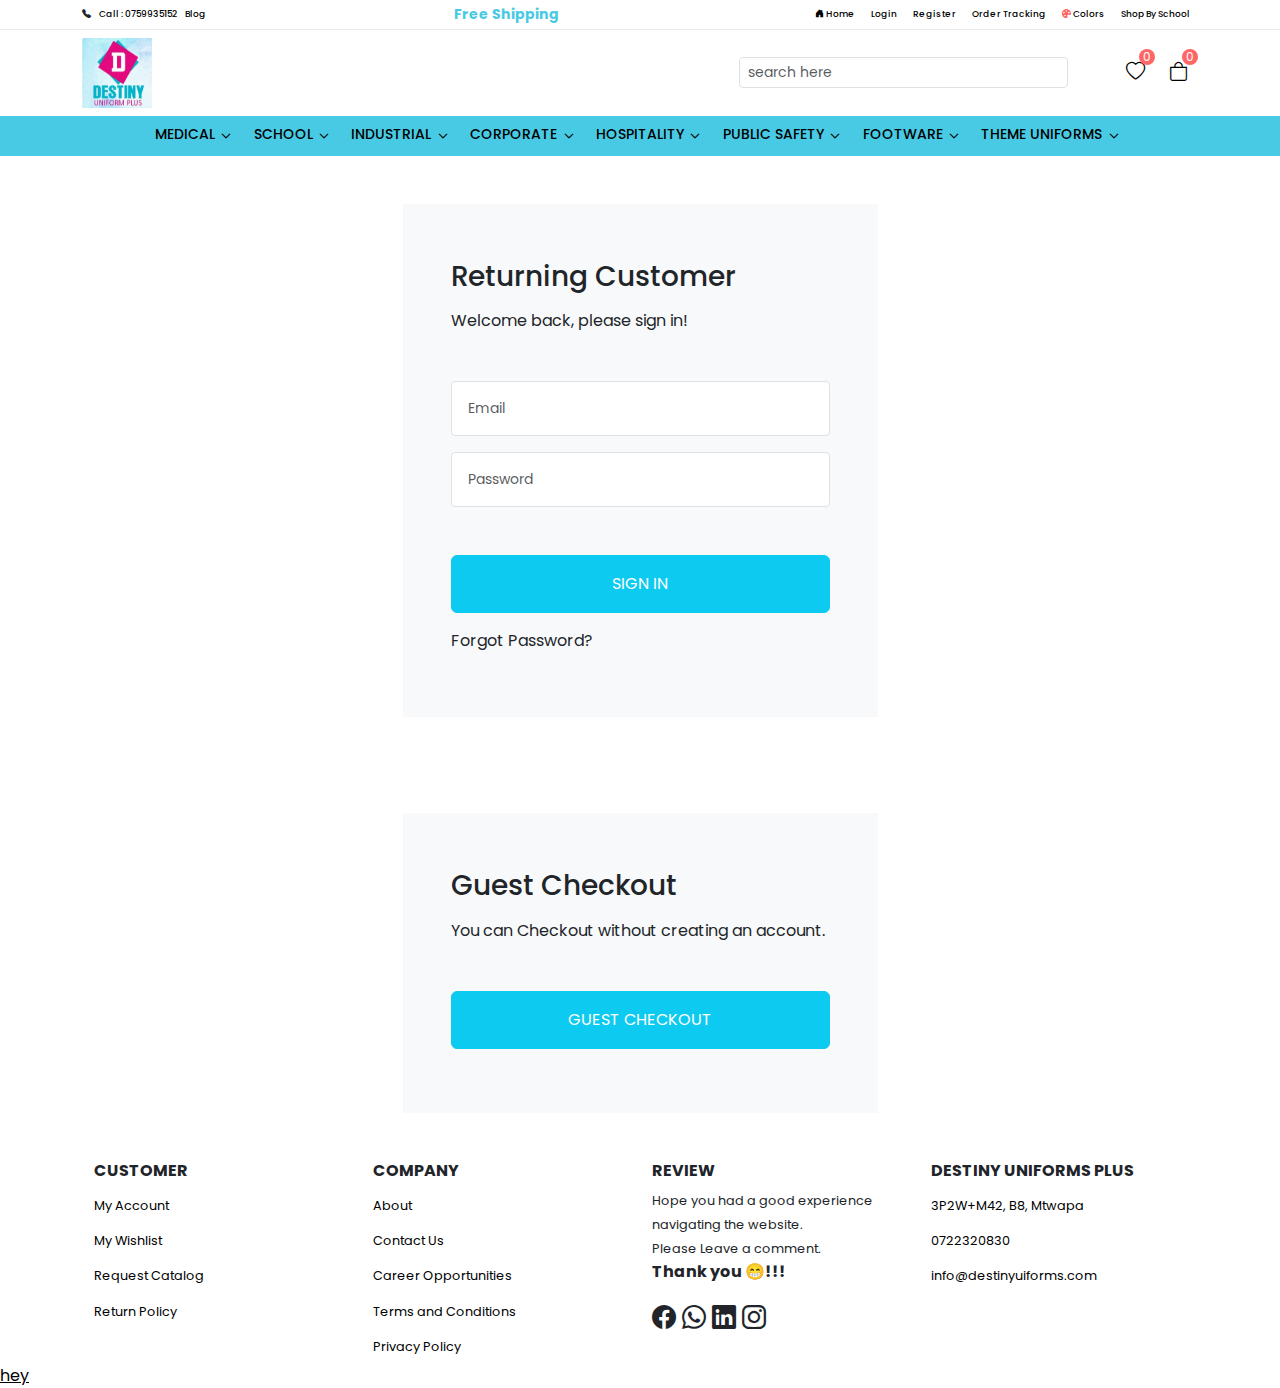
==== checkout.html @ 4b9c723d "Add files via upload" ====
<!DOCTYPE html>
<html lang="en">
<head>
  <meta charset="UTF-8">
  <meta name="viewport" content="width=device-width, initial-scale=1.0">
  <title>Destiny Uniforms</title>  
  <link rel="icon" href="img/logo2.jpg" type="image/x-icon">
  <link href="https://cdn.jsdelivr.net/npm/bootstrap@5.3.3/dist/css/bootstrap.min.css" rel="stylesheet" integrity="sha384-QWTKZyjpPEjISv5WaRU9OFeRpok6YctnYmDr5pNlyT2bRjXh0JMhjY6hW+ALEwIH" crossorigin="anonymous">
  <link rel="stylesheet" href="https://cdn.jsdelivr.net/npm/bootstrap-icons@1.11.3/font/bootstrap-icons.min.css">
  <link rel="stylesheet" href="index.css">
  <link rel="stylesheet" href="https://cdn.jsdelivr.net/npm/swiper@11/swiper-bundle.min.css"/>
  
   <!--
    - google font link
  -->
  <link rel="preconnect" href="https://fonts.googleapis.com">
  <link rel="preconnect" href="https://fonts.gstatic.com" crossorigin>
  <link href="https://fonts.googleapis.com/css2?family=Poppins:wght@300;400;500;600;700;800;900&display=swap"
    rel="stylesheet">

</head>
<body>

  <nav class="navbar navbar-one p-0 navbar-expand-lg">
    <div class="container-lg">
      <div class="left d-flex">
        <div class="d-flex pe-2">
          <i class="bi bi-telephone-fill pe-2"></i>
          <a class="nav-link" href="tel:0759935152"> 0759935152</a>
        </div>

        <a class="nav-link" href="#">Blog</a>
      </div>

      <div class="header-alert-news" style="color: var(--primary-color); font-size: 14px;">
        <p><b>Free Shipping</b></p>
      </div>

      <div class="right">
        
        <!-- <div class="collapse navbar-collapse" id="navbarSupportContent"> -->
          <ul class="navbar-nav">
            <li class="nav-item"><a class="nav-link" href="index.php"><i class="bi bi-house-door-fill"></i> Home</a></li>
            <li class="nav-item "><a class="nav-link" href="login.php">Login</a></li>
            <li class="nav-item desktop-only"><a class="nav-link" href="register.php">Register</a></li>
            <li class="nav-item desktop-only"><a class="nav-link " href="login.php" onclick = " alert('Sign in to track your order');">Order Tracking</a></li>
            <li class="nav-item d-flex"><!--<img src="img/colorwheel.jpeg" width="20px" height="20px">--><a class="nav-link" href="sizechart.php"><i class="bi bi-palette-fill "></i> Colors</a></li>
            <li class="nav-item "><a class="nav-link" href="school.php">Shop By School</a></li>          
          </ul>
        </div>
      </div>
    </div>
  </nav>
  
  <nav class="navbar navbar-two navbar-expand-lg">
    <div class="container-lg desktop-only">
      <div class="left">
        <a href="index.html" class="navbar-brand">
          <img src="img/logo2.jpg" width="70px" height="70px">
        </a>
      </div>

      <div class="right d-flex">
        <form role="search" class="me-5 mt-2">
          <input class="form-control form-control-sm pe-5 " type="search" placeholder="search here" aria-label="Search">
        </form> 

        <div class="header-user-actions">
          <button class="action-btn">
            <i class="bi bi-heart"></i> 
            <span class="count">0</span>
          </button>
          
          <button class="action-btn">
            <i class="bi bi-bag"></i>
            <span class="count">0</span>
          </button>
        </div>
      </div>

    </div>

    <div class="container-lg mobile-only">
      <div class="left d-flex justify-content-between">
        <a href="index.html" class="navbar-brand">
          <img src="img/logo2.jpg" width="70px" height="70px">
        </a>

        <div class="header-user-actions mt-3">
          <button class="action-btn">
            <i class="bi bi-heart"></i> 
            <span class="count">0</span>
          </button>
          
          <button class="action-btn">
            <i class="bi bi-bag"></i>
            <span class="count">0</span>
          </button>
        </div>
      </div>

      <div class="right ">
        <form role="search" class="me-5 mt-2">
          <input class="form-control form-control-sm pe-5 " type="search" placeholder="search here" aria-label="Search">
        </form> 
      </div>
    </div>
  </nav>

  <div class="navbar-three sticky-top">
    <div class="container-lg">
      <ul class="nav justify-content-center desktop-only">
        <li class="nav-item mega-links"><a href="#" class="nav-link">MEDICAL<span><i class="bi bi-chevron-down" role="button" data-bs-toggle="dropdown" aria-expanded="false"></i></span></a>
          <div class="container-fluid mega-box">
            <div class="row">
              <div class="container col-md-3 p-3">
                <div class="main">
                  <h6 class="fw-bold">WOMEN</h6>
                  <ul class="navbar-nav d-block" style="font-size: 14px;">
                    <li class="nav-item"><a href="#" class="nav-link"><i class="bi bi-chevron-right"></i>Tops</a></li>
                    <li class="nav-item"><a href="#" class="nav-link"><i class="bi bi-chevron-right"></i>Pants</a></li>
                    <li class="nav-item"><a href="#" class="nav-link"><i class="bi bi-chevron-right"></i>Prints</a></li>
                    <li class="nav-item"><a href="#" class="nav-link"><i class="bi bi-chevron-right"></i>Labcoats</a></li>
                    <li class="nav-item"><a href="#" class="nav-link"><i class="bi bi-chevron-right"></i>Jackets</a></li>
                    <li class="nav-item"><a href="#" class="nav-link"><i class="bi bi-chevron-right"></i>Dresses and Skirts</a></li>
                  </ul>
                </div>
              </div>
    
              <div class="container col-md-3 p-3">
                <div class="main">
                  <h6 class="fw-bold">MEN</h6>
                  <ul class="navbar-nav d-block">                  
                    <li class="nav-item"><a href="#" class="nav-link"><i class="bi bi-chevron-right"></i>Tops</a></li>
                    <li class="nav-item"><a href="#" class="nav-link"><i class="bi bi-chevron-right"></i>Pants</a></li>
                    <li class="nav-item"><a href="#" class="nav-link"><i class="bi bi-chevron-right"></i>Labcoats</a></li>
                    <li class="nav-item"><a href="#" class="nav-link"><i class="bi bi-chevron-right"></i>Jackets</a></li> 
                  </ul>

                  <h6 class="fw-bold mt-5">OTHERS</h6>                  
                  <ul class="navbar-nav d-block">  
                    <li class="nav-item"><a href="" class="nav-link"><i class="bi bi-chevron-right"></i>Accessories</a></li>
                    <li class="nav-item"><a href="#" class="nav-link"><i class="bi bi-chevron-right"></i>Footwear</a></li>
                    <li class="nav-item"><a href="#" class="nav-link"><i class="bi bi-chevron-right"></i>Scrub Caps</a></li>
                  </ul>
                </div>
              </div>
              
              <div class="container col-md-3 p-3"><img src="img/black_doc.jpg"></div>
            </div>

            <div class="credit text-center p-4 m-4 border-top">  &#169 2023 | all rights reserved </div>            
          </div> 
        </li>

        <li class="nav-item mega-links"><a href="#" class="nav-link">SCHOOL<span><i class="bi bi-chevron-down"></i></span></a>
          <div class="container-fluid mega-box">
            <div class="row">
              <div class="container col-md-3 p-3">
                <div class="main">
                  <h6 class="fw-bold">GIRLS</h6>
                  <ul class="navbar-nav d-block">
                    <h6>Tops</h6>
                    
                    <li class="nav-item"><a href="" class="nav-link"><i class="bi bi-chevron-right"></i>Shirt</a></li>
                    <h6>Bottoms</h6>
                    <li class="nav-item"><a href="#" class="nav-link"><i class="bi bi-chevron-right"></i>Pants</a></li>
                    <li class="nav-item"><a href="#" class="nav-link"><i class="bi bi-chevron-right"></i>Shorts</a></li>
                    <li class="nav-item"><a href="#" class="nav-link"><i class="bi bi-chevron-right"></i>Skirts</a></li>
                    <li class="nav-item"><a href="#" class="nav-link"><i class="bi bi-chevron-right"></i>Skorts</a></li>
                  </ul>
                </div>
              </div>
    
              <div class="container col-md-3 p-3">
                <div class="main">
                  <h6 class="fw-bold" st>BOYS</h6>
                  <ul class="navbar-nav d-block">
                    <h6>Tops</h6>
                    
                    <li class="nav-item"><a href="" class="nav-link"><i class="bi bi-chevron-right"></i>Shirt</a></li>
                    <h6>Bottoms</h6>
                    <li class="nav-item"><a href="#" class="nav-link"><i class="bi bi-chevron-right"></i>Pants</a></li>
                    <li class="nav-item"><a href="#" class="nav-link"><i class="bi bi-chevron-right"></i>Shorts</a></li>
                    <li class="nav-item"><a href="#" class="nav-link"><i class="bi bi-chevron-right"></i>Skirts</a></li>
                    <li class="nav-item"><a href="#" class="nav-link"><i class="bi bi-chevron-right"></i>Skorts</a></li>
                  </ul>
                </div>
              </div>
              
              <div class="container col-md-3 p-3"><img src="img/fashion-gf4662c7d0_1280.jpg"></div>
            </div>

            <div class="credit text-center p-4 m-4 border-top">  &#169 2023 | all rights reserved </div>            
          </div> 
        </li>

        <li class="nav-item mega-links"><a href="#" class="nav-link">INDUSTRIAL<span><i class="bi bi-chevron-down"></i></span></a>
          <div class="container-fluid mega-box">
            <div class="row">
              <div class="container col-md-3 p-3">
                <div class="main">
                  <h6 class="fw-bold">WORKWEAR</h6>
                  <ul class="navbar-nav d-block">                    
                    <li class="nav-item"><a href="#" class="nav-link"><i class="bi bi-chevron-right"></i>Work Shirts</a></li>
                    <li class="nav-item"><a href="#" class="nav-link"><i class="bi bi-chevron-right"></i>Work Pants</a></li>
                  </ul>
                </div>
              </div>
    
              <div class="container col-md-3 p-3">
                <div class="main">
                  <h6 class="fw-bold">AUTOMOTIVE</h6>
                  <ul class="navbar-nav d-block">
                    <li class="nav-item"><a href="#" class="nav-link"><i class="bi bi-chevron-right"></i>Automotive Pants</a></li>
                    <li class="nav-item"><a href="#" class="nav-link"><i class="bi bi-chevron-right"></i>Automotive Shirts</a></li>
                    <li class="nav-item"><a href="#" class="nav-link"><i class="bi bi-chevron-right"></i>Automotive Jackets</a></li>
                  </ul>
                </div>
              </div>

              <div class="container col-md-3 p-3">
                <div class="main">
                  <h6 class="fw-bold">FLAME RESISTANT UNIFORMS</h6>
                  <ul class="navbar-nav d-block">
                    <li class="nav-item"><a href="#" class="nav-link"><i class="bi bi-chevron-right"></i>FR Pants</a></li>
                    <li class="nav-item"><a href="#" class="nav-link"><i class="bi bi-chevron-right"></i>FR Shirts</a></li>
                    <li class="nav-item"><a href="#" class="nav-link"><i class="bi bi-chevron-right"></i>FR Coveralls</a></li>
                  </ul>

                  <h6 class="fw-bold">HI-VISIBILITY</h6>
                  <ul class="navbar-nav d-block">
                    <li class="nav-item"><a href="#" class="nav-link"><i class="bi bi-chevron-right"></i>HI-Visibility Shirts</a></li>
                    <li class="nav-item"><a href="#" class="nav-link"><i class="bi bi-chevron-right"></i>HI-Visibility Vests</a></li>
                  </ul>
                </div>
              </div>
              
              <div class="container col-md-3 p-3"><img src="img/radiansyellow.jpeg"></div>
            </div>

            <div class="credit text-center p-4 m-4 border-top">  &#169 2023 | all rights reserved </div>            
          </div>  
        </li>

        <li class="nav-item mega-links"><a href="#" class="nav-link">CORPORATE<span><i class="bi bi-chevron-down"></i></span></a>
          <div class="container-fluid mega-box">
            <div class="row">
              <div class="container col-md-3 p-3">
                <div class="main">
                  <h6 class="fw-bold">IMAGEWEAR</h6>
                  <ul class="navbar-nav d-block">
                    <li class="nav-item"><a href="#" class="nav-link"><i class="bi bi-chevron-right"></i>T-Shirts</a></li>
                    <li class="nav-item"><a href="#" class="nav-link"><i class="bi bi-chevron-right"></i>Polos</a></li>
                    <li class="nav-item"><a href="#" class="nav-link"><i class="bi bi-chevron-right"></i>Shirts</a></li>
                    <li class="nav-item"><a href="#" class="nav-link"><i class="bi bi-chevron-right"></i>Accessories</a></li>
                  </ul>
                </div>
              </div>
    
              <div class="container col-md-3 p-3">
                <div class="main">
                  <h6 class="fw-bold">OUTWEAR</h6>
                  <ul class="navbar-nav d-block">
                    <li class="nav-item"><a href="#" class="nav-link"><i class="bi bi-chevron-right"></i>Jackets</a></li>
                    <li class="nav-item"><a href="#" class="nav-link"><i class="bi bi-chevron-right"></i>Shorts</a></li>
                  </ul>
                </div>
              </div>
              
              <div class="container col-md-3 p-3">
                <div class="main">
                  <h6 class="fw-bold">CAREERWEAR</h6>
                  <ul class="navbar-nav d-block">
                    <h6>Tops</h6>
                      <li class="nav-item"><a href="" class="nav-link"><i class="bi bi-chevron-right"></i>Blazers</a></li>
                      <li class="nav-item"><a href="" class="nav-link"><i class="bi bi-chevron-right"></i>Vests</a></li>
                      <li class="nav-item"><a href="" class="nav-link"><i class="bi bi-chevron-right"></i>Blouses</a></li>
                      <li class="nav-item"><a href="" class="nav-link"><i class="bi bi-chevron-right"></i>DressShirts</a></li>
                      <li class="nav-item"><a href="" class="nav-link"><i class="bi bi-chevron-right"></i>Shirt</a></li>
                    <h6>Bottoms</h6>
                      <li class="nav-item"><a href="#" class="nav-link"><i class="bi bi-chevron-right"></i>Pants</a></li>
                      <li class="nav-item"><a href="#" class="nav-link"><i class="bi bi-chevron-right"></i>Skirts</a></li>
                  </ul>
                </div>
              </div>
              
              <div class="container col-md-3 p-3"><img src="img/corporate.jpeg"></div>
            </div>

            <div class="credit text-center p-4 m-4 border-top">  &#169 2023 | all rights reserved </div>            
          </div> 
        </li>

        <li class="nav-item mega-links"><a href="#" class="nav-link">HOSPITALITY<span><i class="bi bi-chevron-down"></i></span></a>
          <div class="container-fluid mega-box">
            <div class="row">
              <div class="container col-md-3 p-3">
                <div class="main">
                  <h6 class="fw-bold">GIRLS</h6>
                  <ul class="navbar-nav d-block">
                    <h6>Tops</h6>
                    
                    <li class="nav-item"><a href="" class="nav-link"><i class="bi bi-chevron-right"></i>Shirt</a></li>
                    <h6>Bottoms</h6>
                    <li class="nav-item"><a href="#" class="nav-link"><i class="bi bi-chevron-right"></i>Pants</a></li>
                    <li class="nav-item"><a href="#" class="nav-link"><i class="bi bi-chevron-right"></i>Shorts</a></li>
                    <li class="nav-item"><a href="#" class="nav-link"><i class="bi bi-chevron-right"></i>Skirts</a></li>
                    <li class="nav-item"><a href="#" class="nav-link"><i class="bi bi-chevron-right"></i>Skorts</a></li>
                  </ul>
                </div>
              </div>
    
              <div class="container col-md-3 p-3">
                <div class="main">
                  <h6 class="fw-bold">BOYS</h6>
                  <ul class="navbar-nav d-block">
                    <h6>Tops</h6>
                    
                    <li class="nav-item"><a href="" class="nav-link"><i class="bi bi-chevron-right"></i>Shirt</a></li>
                    <h6>Bottoms</h6>
                    <li class="nav-item"><a href="#" class="nav-link"><i class="bi bi-chevron-right"></i>Pants</a></li>
                    <li class="nav-item"><a href="#" class="nav-link"><i class="bi bi-chevron-right"></i>Shorts</a></li>
                    <li class="nav-item"><a href="#" class="nav-link"><i class="bi bi-chevron-right"></i>Skirts</a></li>
                    <li class="nav-item"><a href="#" class="nav-link"><i class="bi bi-chevron-right"></i>Skorts</a></li>
                  </ul>
                </div>
              </div>
              
              <div class="container col-md-3 p-3"><img src="img/chefJ 2.jpeg"></div>
            </div>

            <div class="credit text-center p-4 m-4 border-top">  &#169 2023 | all rights reserved </div>            
          </div>  
        </li>

        <li class="nav-item mega-links"><a href="#" class="nav-link">PUBLIC SAFETY<span><i class="bi bi-chevron-down"></i></span></a>
          <div class="container-fluid mega-box">
            <div class="row">
              <div class="container col-md-3 p-3">
                <div class="main">
                  <h6 class="fw-bold">GIRLS</h6>
                  <ul class="navbar-nav d-block">
                    <h6>Tops</h6>
                    
                    <li class="nav-item"><a href="" class="nav-link"><i class="bi bi-chevron-right"></i>Shirt</a></li>
                    <h6>Bottoms</h6>
                    <li class="nav-item"><a href="#" class="nav-link"><i class="bi bi-chevron-right"></i>Pants</a></li>
                    <li class="nav-item"><a href="#" class="nav-link"><i class="bi bi-chevron-right"></i>Shorts</a></li>
                    <li class="nav-item"><a href="#" class="nav-link"><i class="bi bi-chevron-right"></i>Skirts</a></li>
                    <li class="nav-item"><a href="#" class="nav-link"><i class="bi bi-chevron-right"></i>Skorts</a></li>
                  </ul>
                </div>
              </div>
    
              <div class="container col-md-3 p-3">
                <div class="main">
                  <h6 class="fw-bold">BOYS</h6>
                  <ul class="navbar-nav d-block">
                    <h6>Tops</h6>
                    
                    <li class="nav-item"><a href="" class="nav-link"><i class="bi bi-chevron-right"></i>Shirt</a></li>
                    <h6>Bottoms</h6>
                    <li class="nav-item"><a href="#" class="nav-link"><i class="bi bi-chevron-right"></i>Pants</a></li>
                    <li class="nav-item"><a href="#" class="nav-link"><i class="bi bi-chevron-right"></i>Shorts</a></li>
                    <li class="nav-item"><a href="#" class="nav-link"><i class="bi bi-chevron-right"></i>Skirts</a></li>
                    <li class="nav-item"><a href="#" class="nav-link"><i class="bi bi-chevron-right"></i>Skorts</a></li>
                  </ul>
                </div>
              </div>
              
              <div class="container col-md-3 p-3"><img src="img/public_safety.jpg"></div>
            </div>

            <div class="credit text-center p-4 m-4 border-top">  &#169 2023 | all rights reserved </div>            
          </div>  
        </li>

        <li class="nav-item mega-links"><a href="#" class="nav-link">FOOTWARE<span><i class="bi bi-chevron-down"></i></span></a>
          <div class="container-fluid mega-box">
            <div class="row">
              <div class="container col-md-3 p-3">
                <div class="main">
                  <h6 class="fw-bold">GIRLS</h6>
                  <ul class="navbar-nav d-block">
                    <h6>Tops</h6>
                    
                    <li class="nav-item"><a href="" class="nav-link"><i class="bi bi-chevron-right"></i>Shirt</a></li>
                    <h6>Bottoms</h6>
                    <li class="nav-item"><a href="#" class="nav-link"><i class="bi bi-chevron-right"></i>Pants</a></li>
                    <li class="nav-item"><a href="#" class="nav-link"><i class="bi bi-chevron-right"></i>Shorts</a></li>
                    <li class="nav-item"><a href="#" class="nav-link"><i class="bi bi-chevron-right"></i>Skirts</a></li>
                    <li class="nav-item"><a href="#" class="nav-link"><i class="bi bi-chevron-right"></i>Skorts</a></li>
                  </ul>
                </div>
              </div>
    
              <div class="container col-md-3 p-3">
                <div class="main">
                  <h6 class="fw-bold">BOYS</h6>
                  <ul class="navbar-nav d-block">
                    <h6>Tops</h6>
                    
                    <li class="nav-item"><a href="" class="nav-link"><i class="bi bi-chevron-right"></i>Shirt</a></li>
                    <h6>Bottoms</h6>
                    <li class="nav-item"><a href="#" class="nav-link"><i class="bi bi-chevron-right"></i>Pants</a></li>
                    <li class="nav-item"><a href="#" class="nav-link"><i class="bi bi-chevron-right"></i>Shorts</a></li>
                    <li class="nav-item"><a href="#" class="nav-link"><i class="bi bi-chevron-right"></i>Skirts</a></li>
                    <li class="nav-item"><a href="#" class="nav-link"><i class="bi bi-chevron-right"></i>Skorts</a></li>
                  </ul>
                </div>
              </div>
              
              <div class="container col-md-3 p-3"><img src="img/shoes.jpg"></div>
            </div>

            <div class="credit text-center p-4 m-4 border-top">  &#169 2023 | all rights reserved </div>            
          </div>  
        </li>

        <li class="nav-item mega-links"><a href="#" class="nav-link">THEME UNIFORMS<span><i class="bi bi-chevron-down"></i></span></a>
          <div class="container-fluid mega-box">
            <div class="row">
              <div class="container col-md-3 p-3">
                <div class="main">
                  <h6 class="fw-bold">GIRLS</h6>
                  <ul class="navbar-nav d-block">
                    <h6>Tops</h6>
                    
                    <li class="nav-item"><a href="" class="nav-link"><i class="bi bi-chevron-right"></i>Shirt</a></li>
                    <h6>Bottoms</h6>
                    <li class="nav-item"><a href="#" class="nav-link"><i class="bi bi-chevron-right"></i>Pants</a></li>
                    <li class="nav-item"><a href="#" class="nav-link"><i class="bi bi-chevron-right"></i>Shorts</a></li>
                    <li class="nav-item"><a href="#" class="nav-link"><i class="bi bi-chevron-right"></i>Skirts</a></li>
                    <li class="nav-item"><a href="#" class="nav-link"><i class="bi bi-chevron-right"></i>Skorts</a></li>
                  </ul>
                </div>
              </div>
    
              <div class="container col-md-3 p-3">
                <div class="main">
                  <h6 class="fw-bold">BOYS</h6>
                  <ul class="navbar-nav d-block">
                    <h6>Tops</h6>
                    
                    <li class="nav-item"><a href="" class="nav-link"><i class="bi bi-chevron-right"></i>Shirt</a></li>
                    <h6>Bottoms</h6>
                    <li class="nav-item"><a href="#" class="nav-link"><i class="bi bi-chevron-right"></i>Pants</a></li>
                    <li class="nav-item"><a href="#" class="nav-link"><i class="bi bi-chevron-right"></i>Shorts</a></li>
                    <li class="nav-item"><a href="#" class="nav-link"><i class="bi bi-chevron-right"></i>Skirts</a></li>
                    <li class="nav-item"><a href="#" class="nav-link"><i class="bi bi-chevron-right"></i>Skorts</a></li>
                  </ul>
                </div>
              </div>
              
              <div class="container col-md-3 p-3"><img src="img/african_theme_uniform.jpg"></div>
            </div>

            <div class="credit text-center p-4 m-4 border-top">  &#169 2023 | all rights reserved </div>            
          </div>  
        </li>
      </ul>
      <div class="menu-btn" type="button" data-bs-toggle="offcanvas" data-bs-target="#offcanvasWithBothOptions" aria-controls="offcanvasWithBothOptions"><i class="bi bi-list float-end"></i></div>

      <div class="offcanvas offcanvas-start" data-bs-scroll="true" tabindex="-1" id="offcanvasWithBothOptions" aria-labelledby="offcanvasWithBothOptionsLabel">
        <div class="offcanvas-header" id="offcanvasWithBothOptionsLabel">
          <h3 class="fw-semi-bold" id="offcanvasLabel">Menu</h3>
          <button type="button" class="btn-close" data-bs-dismiss="offcanvas" aria-label="Close"></button>
        </div>
        
        <div class="offcanvas-body">          
          <div class="accordion" id="accordionExample">
            
            <div class="accordion-item">
              <h2 class="accordion-header">
                <button class="accordion-button" type="button" data-bs-toggle="collapse" data-bs-target="#collapseOne" aria-expanded="true" aria-controls="collapseOne">
                  Medical
                </button>
              </h2>
              <div id="collapseOne" class="accordion-collapse collapse show" data-bs-parent="#accordionExample">
                <div class="accordion-body">
                  <div class="container-fluid">
                    <div class="row">
                      <div class="container col-md-3 p-3">
                        <div class="main">
                          <h6 class="fw-bold">WOMEN</h6>
                          <ul class="navbar-nav d-block" style="font-size: 14px;">
                            <li class="nav-item"><a href="#" class="nav-link"><i class="bi bi-chevron-right"></i>Tops</a></li>
                            <li class="nav-item"><a href="#" class="nav-link"><i class="bi bi-chevron-right"></i>Pants</a></li>
                            <li class="nav-item"><a href="#" class="nav-link"><i class="bi bi-chevron-right"></i>Prints</a></li>
                            <li class="nav-item"><a href="#" class="nav-link"><i class="bi bi-chevron-right"></i>Labcoats</a></li>
                            <li class="nav-item"><a href="#" class="nav-link"><i class="bi bi-chevron-right"></i>Jackets</a></li>
                            <li class="nav-item"><a href="#" class="nav-link"><i class="bi bi-chevron-right"></i>Dresses and Skirts</a></li>
                          </ul>
                        </div>
                      </div>
            
                      <div class="container col-md-3 p-3">
                        <div class="main">
                          <h6 class="fw-bold">MEN</h6>
                          <ul class="navbar-nav d-block">                  
                            <li class="nav-item"><a href="#" class="nav-link"><i class="bi bi-chevron-right"></i>Tops</a></li>
                            <li class="nav-item"><a href="#" class="nav-link"><i class="bi bi-chevron-right"></i>Pants</a></li>
                            <li class="nav-item"><a href="#" class="nav-link"><i class="bi bi-chevron-right"></i>Labcoats</a></li>
                            <li class="nav-item"><a href="#" class="nav-link"><i class="bi bi-chevron-right"></i>Jackets</a></li> 
                          </ul>
        
                          <h6 class="fw-bold mt-5">OTHERS</h6>                  
                          <ul class="navbar-nav d-block">  
                            <li class="nav-item"><a href="" class="nav-link"><i class="bi bi-chevron-right"></i>Accessories</a></li>
                            <li class="nav-item"><a href="#" class="nav-link"><i class="bi bi-chevron-right"></i>Footwear</a></li>
                            <li class="nav-item"><a href="#" class="nav-link"><i class="bi bi-chevron-right"></i>Scrub Caps</a></li>
                          </ul>
                        </div>
                      </div>
                      
                      <div class="container col-md-3 p-3"><img src="img/black_doc.jpg"></div>
                    </div>
        
                    <div class="credit text-center p-4 m-4 border-top">  &#169 2023 | all rights reserved </div>            
                  </div> 
                </div>
              </div>
            </div>

            <div class="accordion-item">
              <h2 class="accordion-header">
                <button class="accordion-button collapsed" type="button" data-bs-toggle="collapse" data-bs-target="#collapseTwo" aria-expanded="false" aria-controls="collapseTwo">
                  School
                </button>
              </h2>
              <div id="collapseTwo" class="accordion-collapse collapse" data-bs-parent="#accordionExample">
                <div class="accordion-body">
                  <div class="container-fluid ">
                    <div class="row">
                      <div class="container col-md-3 p-3">
                        <div class="main">
                          <h6 class="fw-bold">GIRLS</h6>
                          <ul class="navbar-nav d-block">
                            <h6>Tops</h6>
                            
                            <li class="nav-item"><a href="" class="nav-link"><i class="bi bi-chevron-right"></i>Shirt</a></li>
                            <h6>Bottoms</h6>
                            <li class="nav-item"><a href="#" class="nav-link"><i class="bi bi-chevron-right"></i>Pants</a></li>
                            <li class="nav-item"><a href="#" class="nav-link"><i class="bi bi-chevron-right"></i>Shorts</a></li>
                            <li class="nav-item"><a href="#" class="nav-link"><i class="bi bi-chevron-right"></i>Skirts</a></li>
                            <li class="nav-item"><a href="#" class="nav-link"><i class="bi bi-chevron-right"></i>Skorts</a></li>
                          </ul>
                        </div>
                      </div>
            
                      <div class="container col-md-3 p-3">
                        <div class="main">
                          <h6 class="fw-bold" st>BOYS</h6>
                          <ul class="navbar-nav d-block">
                            <h6>Tops</h6>
                            
                            <li class="nav-item"><a href="" class="nav-link"><i class="bi bi-chevron-right"></i>Shirt</a></li>
                            <h6>Bottoms</h6>
                            <li class="nav-item"><a href="#" class="nav-link"><i class="bi bi-chevron-right"></i>Pants</a></li>
                            <li class="nav-item"><a href="#" class="nav-link"><i class="bi bi-chevron-right"></i>Shorts</a></li>
                            <li class="nav-item"><a href="#" class="nav-link"><i class="bi bi-chevron-right"></i>Skirts</a></li>
                            <li class="nav-item"><a href="#" class="nav-link"><i class="bi bi-chevron-right"></i>Skorts</a></li>
                          </ul>
                        </div>
                      </div>
                      
                      <div class="container col-md-3 p-3"><img src="img/fashion-gf4662c7d0_1280.jpg"></div>
                    </div>
        
                    <div class="credit text-center p-4 m-4 border-top">  &#169 2023 | all rights reserved </div>            
                  </div>
                </div>
              </div>
            </div>

            <div class="accordion-item">
              <h2 class="accordion-header">
                <button class="accordion-button collapsed" type="button" data-bs-toggle="collapse" data-bs-target="#collapseThree" aria-expanded="false" aria-controls="collapseThree">
                 Corporate
                </button>
              </h2>
              <div id="collapseThree" class="accordion-collapse collapse" data-bs-parent="#accordionExample">
                <div class="accordion-body">
                  <div class="container-fluid">
                    <div class="row">
                      <div class="container col-md-3 p-3">
                        <div class="main">
                          <h6 class="fw-bold">IMAGEWEAR</h6>
                          <ul class="navbar-nav d-block">
                            <li class="nav-item"><a href="#" class="nav-link"><i class="bi bi-chevron-right"></i>T-Shirts</a></li>
                            <li class="nav-item"><a href="#" class="nav-link"><i class="bi bi-chevron-right"></i>Polos</a></li>
                            <li class="nav-item"><a href="#" class="nav-link"><i class="bi bi-chevron-right"></i>Shirts</a></li>
                            <li class="nav-item"><a href="#" class="nav-link"><i class="bi bi-chevron-right"></i>Accessories</a></li>
                          </ul>
                        </div>
                      </div>
            
                      <div class="container col-md-3 p-3">
                        <div class="main">
                          <h6 class="fw-bold">OUTWEAR</h6>
                          <ul class="navbar-nav d-block">
                            <li class="nav-item"><a href="#" class="nav-link"><i class="bi bi-chevron-right"></i>Jackets</a></li>
                            <li class="nav-item"><a href="#" class="nav-link"><i class="bi bi-chevron-right"></i>Shorts</a></li>
                          </ul>
                        </div>
                      </div>
                      
                      <div class="container col-md-3 p-3">
                        <div class="main">
                          <h6 class="fw-bold">CAREERWEAR</h6>
                          <ul class="navbar-nav d-block">
                            <h6>Tops</h6>
                              <li class="nav-item"><a href="" class="nav-link"><i class="bi bi-chevron-right"></i>Blazers</a></li>
                              <li class="nav-item"><a href="" class="nav-link"><i class="bi bi-chevron-right"></i>Vests</a></li>
                              <li class="nav-item"><a href="" class="nav-link"><i class="bi bi-chevron-right"></i>Blouses</a></li>
                              <li class="nav-item"><a href="" class="nav-link"><i class="bi bi-chevron-right"></i>DressShirts</a></li>
                              <li class="nav-item"><a href="" class="nav-link"><i class="bi bi-chevron-right"></i>Shirt</a></li>
                            <h6>Bottoms</h6>
                              <li class="nav-item"><a href="#" class="nav-link"><i class="bi bi-chevron-right"></i>Pants</a></li>
                              <li class="nav-item"><a href="#" class="nav-link"><i class="bi bi-chevron-right"></i>Skirts</a></li>
                          </ul>
                        </div>
                      </div>
                      
                      <div class="container col-md-3 p-3"><img src="img/corporate.jpeg"></div>
                    </div>
        
                    <div class="credit text-center p-4 m-4 border-top">  &#169 2023 | all rights reserved </div>            
                  </div> 
                </div>
              </div>
            </div>

            <div class="accordion-item">
              <h2 class="accordion-header">
                <button class="accordion-button collapsed" type="button" data-bs-toggle="collapse" data-bs-target="#collapseFour" aria-expanded="false" aria-controls="collapseFour">
                 Industrial
                </button>
              </h2>
              <div id="collapseFour" class="accordion-collapse collapse" data-bs-parent="#accordionExample">
                <div class="accordion-body">
                  <div class="container-fluid">
                    <div class="row">
                      <div class="container col-md-3 p-3">
                        <div class="main">
                          <h6 class="fw-bold">WORKWEAR</h6>
                          <ul class="navbar-nav d-block">                    
                            <li class="nav-item"><a href="#" class="nav-link"><i class="bi bi-chevron-right"></i>Work Shirts</a></li>
                            <li class="nav-item"><a href="#" class="nav-link"><i class="bi bi-chevron-right"></i>Work Pants</a></li>
                          </ul>
                        </div>
                      </div>
            
                      <div class="container col-md-3 p-3">
                        <div class="main">
                          <h6 class="fw-bold">AUTOMOTIVE</h6>
                          <ul class="navbar-nav d-block">
                            <li class="nav-item"><a href="#" class="nav-link"><i class="bi bi-chevron-right"></i>Automotive Pants</a></li>
                            <li class="nav-item"><a href="#" class="nav-link"><i class="bi bi-chevron-right"></i>Automotive Shirts</a></li>
                            <li class="nav-item"><a href="#" class="nav-link"><i class="bi bi-chevron-right"></i>Automotive Jackets</a></li>
                          </ul>
                        </div>
                      </div>
        
                      <div class="container col-md-3 p-3">
                        <div class="main">
                          <h6 class="fw-bold">FLAME RESISTANT UNIFORMS</h6>
                          <ul class="navbar-nav d-block">
                            <li class="nav-item"><a href="#" class="nav-link"><i class="bi bi-chevron-right"></i>FR Pants</a></li>
                            <li class="nav-item"><a href="#" class="nav-link"><i class="bi bi-chevron-right"></i>FR Shirts</a></li>
                            <li class="nav-item"><a href="#" class="nav-link"><i class="bi bi-chevron-right"></i>FR Coveralls</a></li>
                          </ul>
        
                          <h6 class="fw-bold">HI-VISIBILITY</h6>
                          <ul class="navbar-nav d-block">
                            <li class="nav-item"><a href="#" class="nav-link"><i class="bi bi-chevron-right"></i>HI-Visibility Shirts</a></li>
                            <li class="nav-item"><a href="#" class="nav-link"><i class="bi bi-chevron-right"></i>HI-Visibility Vests</a></li>
                          </ul>
                        </div>
                      </div>
                      
                      <div class="container col-md-3 p-3"><img src="img/radiansyellow.jpeg"></div>
                    </div>
        
                    <div class="credit text-center p-4 m-4 border-top">  &#169 2023 | all rights reserved </div>            
                  </div> 
                 </div>
              </div>
            </div>

            <div class="accordion-item">
              <h2 class="accordion-header">
                <button class="accordion-button collapsed" type="button" data-bs-toggle="collapse" data-bs-target="#collapseFive" aria-expanded="false" aria-controls="collapseFive">
                 Hospitality
                </button>
              </h2>
              <div id="collapseFive" class="accordion-collapse collapse" data-bs-parent="#accordionExample">
                <div class="accordion-body">
                  <div class="container-fluid ">
                    <div class="row">
                      <div class="container col-md-3 p-3">
                        <div class="main">
                          <h6 class="fw-bold">GIRLS</h6>
                          <ul class="navbar-nav d-block">
                            <h6>Tops</h6>
                            
                            <li class="nav-item"><a href="" class="nav-link"><i class="bi bi-chevron-right"></i>Shirt</a></li>
                            <h6>Bottoms</h6>
                            <li class="nav-item"><a href="#" class="nav-link"><i class="bi bi-chevron-right"></i>Pants</a></li>
                            <li class="nav-item"><a href="#" class="nav-link"><i class="bi bi-chevron-right"></i>Shorts</a></li>
                            <li class="nav-item"><a href="#" class="nav-link"><i class="bi bi-chevron-right"></i>Skirts</a></li>
                            <li class="nav-item"><a href="#" class="nav-link"><i class="bi bi-chevron-right"></i>Skorts</a></li>
                          </ul>
                        </div>
                      </div>
            
                      <div class="container col-md-3 p-3">
                        <div class="main">
                          <h6 class="fw-bold">BOYS</h6>
                          <ul class="navbar-nav d-block">
                            <h6>Tops</h6>
                            
                            <li class="nav-item"><a href="" class="nav-link"><i class="bi bi-chevron-right"></i>Shirt</a></li>
                            <h6>Bottoms</h6>
                            <li class="nav-item"><a href="#" class="nav-link"><i class="bi bi-chevron-right"></i>Pants</a></li>
                            <li class="nav-item"><a href="#" class="nav-link"><i class="bi bi-chevron-right"></i>Shorts</a></li>
                            <li class="nav-item"><a href="#" class="nav-link"><i class="bi bi-chevron-right"></i>Skirts</a></li>
                            <li class="nav-item"><a href="#" class="nav-link"><i class="bi bi-chevron-right"></i>Skorts</a></li>
                          </ul>
                        </div>
                      </div>
                      
                      <div class="container col-md-3 p-3"><img src="img/chefJ 2.jpeg"></div>
                    </div>
        
                    <div class="credit text-center p-4 m-4 border-top">  &#169 2023 | all rights reserved </div>            
                  </div> 
                 </div>
              </div>
            </div>

            <div class="accordion-item">
              <h2 class="accordion-header">
                <button class="accordion-button collapsed" type="button" data-bs-toggle="collapse" data-bs-target="#collapseSix" aria-expanded="false" aria-controls="collapseSix">
                 Public Saftey
                </button>
              </h2>
              <div id="collapseSix" class="accordion-collapse collapse" data-bs-parent="#accordionExample">
                <div class="container-fluid ">
                  <div class="row">
                    <div class="container col-md-3 p-3">
                      <div class="main">
                        <h6 class="fw-bold">GIRLS</h6>
                        <ul class="navbar-nav d-block">
                          <h6>Tops</h6>
                          
                          <li class="nav-item"><a href="" class="nav-link"><i class="bi bi-chevron-right"></i>Shirt</a></li>
                          <h6>Bottoms</h6>
                          <li class="nav-item"><a href="#" class="nav-link"><i class="bi bi-chevron-right"></i>Pants</a></li>
                          <li class="nav-item"><a href="#" class="nav-link"><i class="bi bi-chevron-right"></i>Shorts</a></li>
                          <li class="nav-item"><a href="#" class="nav-link"><i class="bi bi-chevron-right"></i>Skirts</a></li>
                          <li class="nav-item"><a href="#" class="nav-link"><i class="bi bi-chevron-right"></i>Skorts</a></li>
                        </ul>
                      </div>
                    </div>
          
                    <div class="container col-md-3 p-3">
                      <div class="main">
                        <h6 class="fw-bold">BOYS</h6>
                        <ul class="navbar-nav d-block">
                          <h6>Tops</h6>
                          
                          <li class="nav-item"><a href="" class="nav-link"><i class="bi bi-chevron-right"></i>Shirt</a></li>
                          <h6>Bottoms</h6>
                          <li class="nav-item"><a href="#" class="nav-link"><i class="bi bi-chevron-right"></i>Pants</a></li>
                          <li class="nav-item"><a href="#" class="nav-link"><i class="bi bi-chevron-right"></i>Shorts</a></li>
                          <li class="nav-item"><a href="#" class="nav-link"><i class="bi bi-chevron-right"></i>Skirts</a></li>
                          <li class="nav-item"><a href="#" class="nav-link"><i class="bi bi-chevron-right"></i>Skorts</a></li>
                        </ul>
                      </div>
                    </div>
                    
                    <div class="container col-md-3 p-3"><img src="img/public_safety.jpg"></div>
                  </div>
      
                  <div class="credit text-center p-4 m-4 border-top">  &#169 2023 | all rights reserved </div>            
                </div> 
              </div>
            </div>    

            <div class="accordion-item">
              <h2 class="accordion-header">
                <button class="accordion-button collapsed" type="button" data-bs-toggle="collapse" data-bs-target="#collapseSeven" aria-expanded="false" aria-controls="collapseSeven">
                  Footwear
                </button>
              </h2>
              <div id="collapseSeven" class="accordion-collapse collapse" data-bs-parent="#accordionExample">
                <div class="container-fluid ">
                  <div class="row">
                    <div class="container col-md-3 p-3">
                      <div class="main">
                        <h6 class="fw-bold">GIRLS</h6>
                        <ul class="navbar-nav d-block">
                          <h6>Tops</h6>
                          
                          <li class="nav-item"><a href="" class="nav-link"><i class="bi bi-chevron-right"></i>Shirt</a></li>
                          <h6>Bottoms</h6>
                          <li class="nav-item"><a href="#" class="nav-link"><i class="bi bi-chevron-right"></i>Pants</a></li>
                          <li class="nav-item"><a href="#" class="nav-link"><i class="bi bi-chevron-right"></i>Shorts</a></li>
                          <li class="nav-item"><a href="#" class="nav-link"><i class="bi bi-chevron-right"></i>Skirts</a></li>
                          <li class="nav-item"><a href="#" class="nav-link"><i class="bi bi-chevron-right"></i>Skorts</a></li>
                        </ul>
                      </div>
                    </div>
          
                    <div class="container col-md-3 p-3">
                      <div class="main">
                        <h6 class="fw-bold">BOYS</h6>
                        <ul class="navbar-nav d-block">
                          <h6>Tops</h6>
                          
                          <li class="nav-item"><a href="" class="nav-link"><i class="bi bi-chevron-right"></i>Shirt</a></li>
                          <h6>Bottoms</h6>
                          <li class="nav-item"><a href="#" class="nav-link"><i class="bi bi-chevron-right"></i>Pants</a></li>
                          <li class="nav-item"><a href="#" class="nav-link"><i class="bi bi-chevron-right"></i>Shorts</a></li>
                          <li class="nav-item"><a href="#" class="nav-link"><i class="bi bi-chevron-right"></i>Skirts</a></li>
                          <li class="nav-item"><a href="#" class="nav-link"><i class="bi bi-chevron-right"></i>Skorts</a></li>
                        </ul>
                      </div>
                    </div>
                    
                    <div class="container col-md-3 p-3"><img src="img/shoes.jpg"></div>
                  </div>
      
                  <div class="credit text-center p-4 m-4 border-top">  &#169 2023 | all rights reserved </div>            
                </div> 
              </div>
            </div>  
          
            <div class="accordion-item">
              <h2 class="accordion-header">
                <button class="accordion-button collapsed" type="button" data-bs-toggle="collapse" data-bs-target="#collapseEight" aria-expanded="false" aria-controls="collapseEight">
                 Theme Uniforms
                </button>
              </h2>
              <div id="collapseEight" class="accordion-collapse collapse" data-bs-parent="#accordionExample">
                <div class="accordion-body">
                  <div class="container-fluid ">
                    <div class="row">
                      <div class="container col-md-3 p-3">
                        <div class="main">
                          <h6 class="fw-bold">GIRLS</h6>
                          <ul class="navbar-nav d-block">
                            <h6>Tops</h6>
                            
                            <li class="nav-item"><a href="" class="nav-link"><i class="bi bi-chevron-right"></i>Shirt</a></li>
                            <h6>Bottoms</h6>
                            <li class="nav-item"><a href="#" class="nav-link"><i class="bi bi-chevron-right"></i>Pants</a></li>
                            <li class="nav-item"><a href="#" class="nav-link"><i class="bi bi-chevron-right"></i>Shorts</a></li>
                            <li class="nav-item"><a href="#" class="nav-link"><i class="bi bi-chevron-right"></i>Skirts</a></li>
                            <li class="nav-item"><a href="#" class="nav-link"><i class="bi bi-chevron-right"></i>Skorts</a></li>
                          </ul>
                        </div>
                      </div>
            
                      <div class="container col-md-3 p-3">
                        <div class="main">
                          <h6 class="fw-bold">BOYS</h6>
                          <ul class="navbar-nav d-block">
                            <h6>Tops</h6>
                            
                            <li class="nav-item"><a href="" class="nav-link"><i class="bi bi-chevron-right"></i>Shirt</a></li>
                            <h6>Bottoms</h6>
                            <li class="nav-item"><a href="#" class="nav-link"><i class="bi bi-chevron-right"></i>Pants</a></li>
                            <li class="nav-item"><a href="#" class="nav-link"><i class="bi bi-chevron-right"></i>Shorts</a></li>
                            <li class="nav-item"><a href="#" class="nav-link"><i class="bi bi-chevron-right"></i>Skirts</a></li>
                            <li class="nav-item"><a href="#" class="nav-link"><i class="bi bi-chevron-right"></i>Skorts</a></li>
                          </ul>
                        </div>
                      </div>
                      
                      <div class="container col-md-3 p-3"><img src="img/african_theme_uniform.jpg"></div>
                    </div>
        
                    <div class="credit text-center p-4 m-4 border-top">  &#169 2023 | all rights reserved </div>            
                  </div>  
                 </div>
              </div>
            </div>
          </div>
        </div>
      </div>
     </div>
    </div>
    
  <section class="container-lg">
    <div class="row justify-content-around">
      <div class="col-5 m-5 bg-body-tertiary p-5">
        <form action="" method="POST">
          <h3 class="py-2">Returning Customer</h3>  
          <p class="mb-5">Welcome back, please sign in!</p>
          <input class="form-control form-control-sm p-3 my-3" type="text" placeholder="Email" aria-label=".form-control-sm example">       
          <input class="form-control form-control-sm p-3 mb-5" type="text" placeholder="Password" aria-label=".form-control-sm example">    
          <button type="submit" name="submit" value="submit" class="btn btn-info mb-3 py-3 text-white" style="width: 100%;">SIGN IN</button>
          <p>Forgot Password?</p>
        </form>
      </div>

      <div class="col-5 m-5 bg-body-tertiary p-5">
        <h3 class="py-2">Guest Checkout</h3>
        <p class="mb-5">You can Checkout without creating an account.</p>
        <a href="guestcheckout.html"><button type="submit" name="submit" value="submit" class="btn btn-info mb-3 py-3 text-white" style="width: 100%;">GUEST CHECKOUT</button></a>
      </div>
    </div>
  </section>  


  <footer class="container-fluid">
    <div class="container mx-auto row">
      <div class="col-md-3">
        <h6 class="fw-bold">CUSTOMER</h6>
        <ul class="navbar-nav">
          <li class="nav-item"><a href="#" class="nav-link">My Account</a></li>
          <li class="nav-item"><a href="#" class="nav-link">My Wishlist</a></li>
          <li class="nav-item"><a href="#" class="nav-link">Request Catalog</a></li>
          <li class="nav-item"><a href="#" class="nav-link">Return Policy</a></li>
        </ul>
      </div>

      <div class="col-md-3">
        <h6 class="fw-bold">COMPANY</h6>
        <ul class="navbar-nav">
          <li class="nav-item"><a href="#" class="nav-link">About</a></li>
          <li class="nav-item"><a href="#" class="nav-link">Contact Us</a></li>
          <li class="nav-item"><a href="#" class="nav-link">Career Opportunities</a></li>
          <li class="nav-item"><a href="#" class="nav-link">Terms and Conditions</a></li>
          <li class="nav-item"><a href="#" class="nav-link">Privacy Policy</a></li>
        </ul>
      </div>

      <div class="col-md-3">
        <h6 class="fw-bold">REVIEW</h6>
        <small>Hope you had a good experience navigating the website.<br>Please Leave a comment.</small>
        <p><b>Thank you 😁!!!</b></p>

        <div class="social-icons">
          <i class="bi bi-facebook"></i>
          <i class="bi bi-whatsapp"></i>
          <i class="bi bi-linkedin"></i>
          <i class="bi bi-instagram"></i>
        </div>
      </div>

      <div class="col-md-3">
        <h6 class="fw-bold">DESTINY UNIFORMS PLUS</h6>
        <ul class="navbar-nav">
          <li class="nav-item"><a href="#" class="nav-link">3P2W+M42, B8, Mtwapa</a></li>
          <li class="nav-item"><a href="#" class="nav-link">0722320830</a></li>
          <li class="nav-item"><a href="#" class="nav-link">info@destinyuiforms.com</a></li>
        </ul>
      </div>


    </div>
  </footer>
  <a href="project.html">hey</a>

  
  <script src="https://cdn.jsdelivr.net/npm/swiper@8/swiper-bundle.min.js"></script>
  <script src="home.js"></script>
  <script src="https://cdn.jsdelivr.net/npm/bootstrap@5.3.3/dist/js/bootstrap.bundle.min.js" integrity="sha384-YvpcrYf0tY3lHB60NNkmXc5s9fDVZLESaAA55NDzOxhy9GkcIdslK1eN7N6jIeHz" crossorigin="anonymous"></script> 
  <!-- <script src="https://cdn.jsdelivr.net/npm/swiper@11/swiper-bundle.min.js"></script> -->
</body>
</html>
---- index.css ----
@import url('https://fonts.googleapis.com/css2?family=Poppins:ital,wght@0,100;0,200;0,300;0,400;0,500;0,600;1,100;1,200;1,300;1,400;1,500;1,600&display=swap');
:root{
  /**
* colors
*/
/* --primary-color:rgb(129,233,242) #4cc9f0; */
--primary-color: #48cae4ff;
--eerie-black: hsl(0, 0%, 13%);
--davys-gray: hsl(0, 0%, 33%);
--cultured: hsl(0, 0%, 93%);
--onyx: hsl(0, 0%, 27%);
--services-color: #eae0a2;
--light-grey: hsl(0, 0%, 47%);
--non-photo-blue: #90e0efff;
--honolulu-blue: #0077b6ff;
--vivid-sky-blue: #48cae4ff;
--pacific-cyan: #00b4d8ff;
--marian-blue: #023e8aff;
--blue-green: #0096c7ff;
--federal-blue: #03045eff;
--light-cyan: #caf0f8ff;
--non-photo-blue-2: #ade8f4ff;


--white-color : #ffffff;
--light-bg-color: #f2f2f2;
--dark-color:#000;
--bittersweet: hsl(0, 100%, 70%);
--border-color: #ece8e8;

--fw3: 300;
--fw4: 400;
--fw5: 500;
--fw6: 600;
--fw7: 700;
--fw8: 800;
--fww8: 900;

}

body{
  list-style: none;
  text-decoration: none;
  box-sizing: border-box;
  border: none;
  font-family: "Poppins", sans-serif;
  transition: all ease-in-out;
  /* background-color: #F0F8FF; */
}

img{
  max-width: 100%;
  background-color: #F0F8FF;
}
a{
  color: var(--dark-color) !important;
}
button{
  border: none;
}
.navbar-one {
  font-size: .7vw;
  border-bottom: 1px solid var(--border-color);
  align-items: center;
}
.navbar-one a{  
  font-weight: var(--fw5);
  color: var(--dark-color) !important;
}
.header-alert-news p{
  margin: auto !important;
}
.navbar-one .left .d-flex a::before{
  content: "Call : ";
}
.bi-palette-fill::before{
  color: var(--bittersweet);
}
.bi-chevron-down::before {
  font-size: 10px;  
  font-weight: bolder !important;
  padding: 0 .4rem;
}
.bi-list::before{
  color: var(--white-color);
  display: none;
  font-size: 2.5rem;
  font-weight: var(--fww8) !important;
  vertical-align: 0.875em;
}
.navbar-two{
  background-color: var(--white-color);
}
.action-btn {
  position: relative;
  color: var(--dark-color);
  padding: 10px;
  font-size: 1.2rem;
  background-color:transparent;
}
.count {
  background: var(--bittersweet);
  color: var(--white-color);
  position: absolute;
  top: 0;
  right: 0;
  font-size: 12px;
  font-weight: var(--weight-500);
  line-height: 1;
  padding: 2px 4px;
  border-radius: 20px;
}
.navbar-three{
  background-color: var(--primary-color);
  align-items: center;
  position: sticky !important;
  position: absolute;
  height: 2.45rem;
  width: 100%;
  font-size: 15.5px;
  font-weight:var(--fw5) !important;
  color: var(--dark-color);
}
.navbar-three .container .nav{
  /* background-color: var(--primary-color); */
 
}
.mega-links{
  font-size: clamp(10px, 5px + 0.7vw, 14px);

}
.nav{
  --bs-nav-link-padding-x: 0.5rem !important;
  --bs-nav-link-padding-y: 0.5rem !important;
}
.mega-links:hover .mega-box{
  display: block;
}
.mega-box{
  position: absolute;
  display: none;
  width: 100%;
  max-width: 1300px;
  overflow: auto;
  background-color: var(--white-color);
  /* border: 1px solid var(--primary-color); */
  height: 25rem;
  left: 50%;
  transform: translate(-50%);  
  padding: 1rem;
  box-shadow: 0 0 10px hsla(0, 0%, 0%, 0.25);
}
.navbar-three .main .nav-link{
  font-size: 13px;
  font-weight: var(--fw5) !important;
  
}
.navbar-three .main i{
  font-size: 10px;
  padding-right: 4px;
}
.navbar-three .main ul h6{
  font-size: 14px !important;
  font-weight: 550;
  color: #2b3034;  
  margin: 15px 0 5px 0;
}
.hero{
  background-color: #eff5f5;
}
h1{
  font-weight: 600 !important;
}

.butn {
  padding: 1.1em 2em;
  background: none;
  border: 2px solid #fff;
  font-size: 15px;
  color: #131313;
  cursor: pointer;
  position: relative;
  overflow: hidden;
  transition: all 0.3s;
  border-radius: 12px;
  background-color: #ecd448;
  font-weight: bolder;
  box-shadow: 0 2px 0 2px #000;
}
 
.butn:before {
  content: "";
  position: absolute;
  width: 100px;
  height: 120%;
  background-color: #ff6700;
  top: 50%;
  transform: skewX(30deg) translate(-150%, -50%);
  transition: all 0.5s;
}
 
.butn:hover {
  background-color: #4cc9f0;
  color: #fff;
  box-shadow: 0 2px 0 2px #0d3b66;
}
 
.butn:hover::before {
  transform: skewX(30deg) translate(150%, -50%);
  transition-delay: 0.1s;
 }
 
.butn:active {
  transform: scale(0.9);
 }
.services .box{
  background-color: var(--services-color);
  margin-right: 2rem;
  padding: .2rem;

}
.services .last{
  margin-right: 0 !important;
}
.service-desc h6 , .service-desc i{
  /* padding: 1rem; */
  font-weight: var(--fw6) !important;
  /* padding-bottom: 0 !important; */
}
.bi-headset{
  font-size: 2rem !important;
}
small, footer .nav-item{
  font-size: 0.8rem;
}
.about{
  background-color: rgba(76, 201, 240, .2);
  height: 100vh;  
  margin: 4rem 0;
  padding: 15rem 0;
  align-items: center;
  display: flex;
  justify-content: center;
}
.social-icons{
  font-size: 1.5rem;
  
}
.mobile-only{
  display: none !important;
}
.overlay-text{
  display: none;
}
  
.mobile-bottom-navigation {
  background: var(--white-color);
  position: fixed;
  bottom: 0;
  max-width: 500px;
  width: 100%;
  box-shadow: 0 0 10px hsla(0, 0%, 0%, 0.25);
  visibility: hidden;
}

@media (max-width:992px) {
  ul.nav.justify-content-center, .bi-list::before{
    display: block ;
  }
  .mobile-bottom-navigation{
    visibility: visible;
  }
  .navbar-one .navbar-nav{
    flex-direction: row !important;
    font-size: 10px;
    justify-content: space-between !important;
  }
  .navbar-one .left{
    display: none !important;
  }
  nav a.nav-link{
    padding: 8px;
  }
  .navbar-three .desktop-only{
    display: none !important;
    background-color: transparent !important;
    }
   
    .mega-links:hover .mega-box{
      display: none !important;
    }
  
}
@media (max-width: 767px) {
  .overlay-text {
    z-index: 1; 
    width: 90%; 
    background-color: rgba(76, 201, 240, 0.7); 
    padding: 20px;
    color: white;
    display: block;
  }
  .overlay {
    position: absolute;
    top: 0;
    left: 0;
    width: 100%;
    height: 100%;
    background-color: rgba(0, 0, 0, 0.5); /* Adjust opacity as needed */
  }
}
@media (max-width: 525px){
  .navbar-two .desktop-only{
    display: none !important;
    }
  .navbar-two .mobile-only{
  display: block !important;
  }
  .header-alert-news{
    width: 100%;
    text-align: center;
  }
}
@media (max-width: 470px){
  .mega-links:hover .mega-box, .desktop-only{
    display: none !important;
  }
}
/* clamp(2rem, 1rem+ 10vw, 9rem) */
/* @media (min-width: 992px) {
  .container, .container-lg, .container-md, .container-sm {
      max-width: 1110px;
  } */

/* 
.mobile-bottom-navigation {
  background: var(--white-color);
  position: fixed;
  bottom: 0;
  left: 50%;
  transform: translateX(-50%);
  width: 100%;
  max-width: 500px;
  margin: auto;
  display: flex;
  justify-content: space-around;
  align-items: center;
  visibility: hidden;
  padding: 5px 0;
  box-shadow: 0 0 10px hsla(0, 0%, 0%, 0.25);
  z-index: 5;
} */
.accordion-button:not(.collapsed) {
  color: none !important;
  background-color: none !important;
  box-shadow: none !important;
}
.accordion-button:focus {
  z-index: 3;
  outline: 0;
  box-shadow: none !important;
}
.accordion-item:last-of-type>.accordion-collapse{
  /* background-color: var(--cultured); */
  padding: 0 2rem;
}
.accordion{
  --bs-accordion-border-color:none !important;
  --bs-accordion-active-bg: var(--primary-color) !important;
  --bs-accordion-btn-icon-width: .8rem;
  --bs-accordion-btn-padding-y: .8rem !important;

}
.btn-close{
  font-size: .8rem;
}
.accordion-body .nav-item .nav-link{
  color: var(--light-grey) !important;
  font-size: 12px !important;
}
.offcanvas-header {
  --bs-offcanvas-padding-y: .8rem !important;
  --bs-offcanvas-padding-x:.8rem !important;
  border-bottom:1px solid var(--border-color) ;
}
.accordion-item{
  border-bottom:1px solid var(--border-color) ;

}
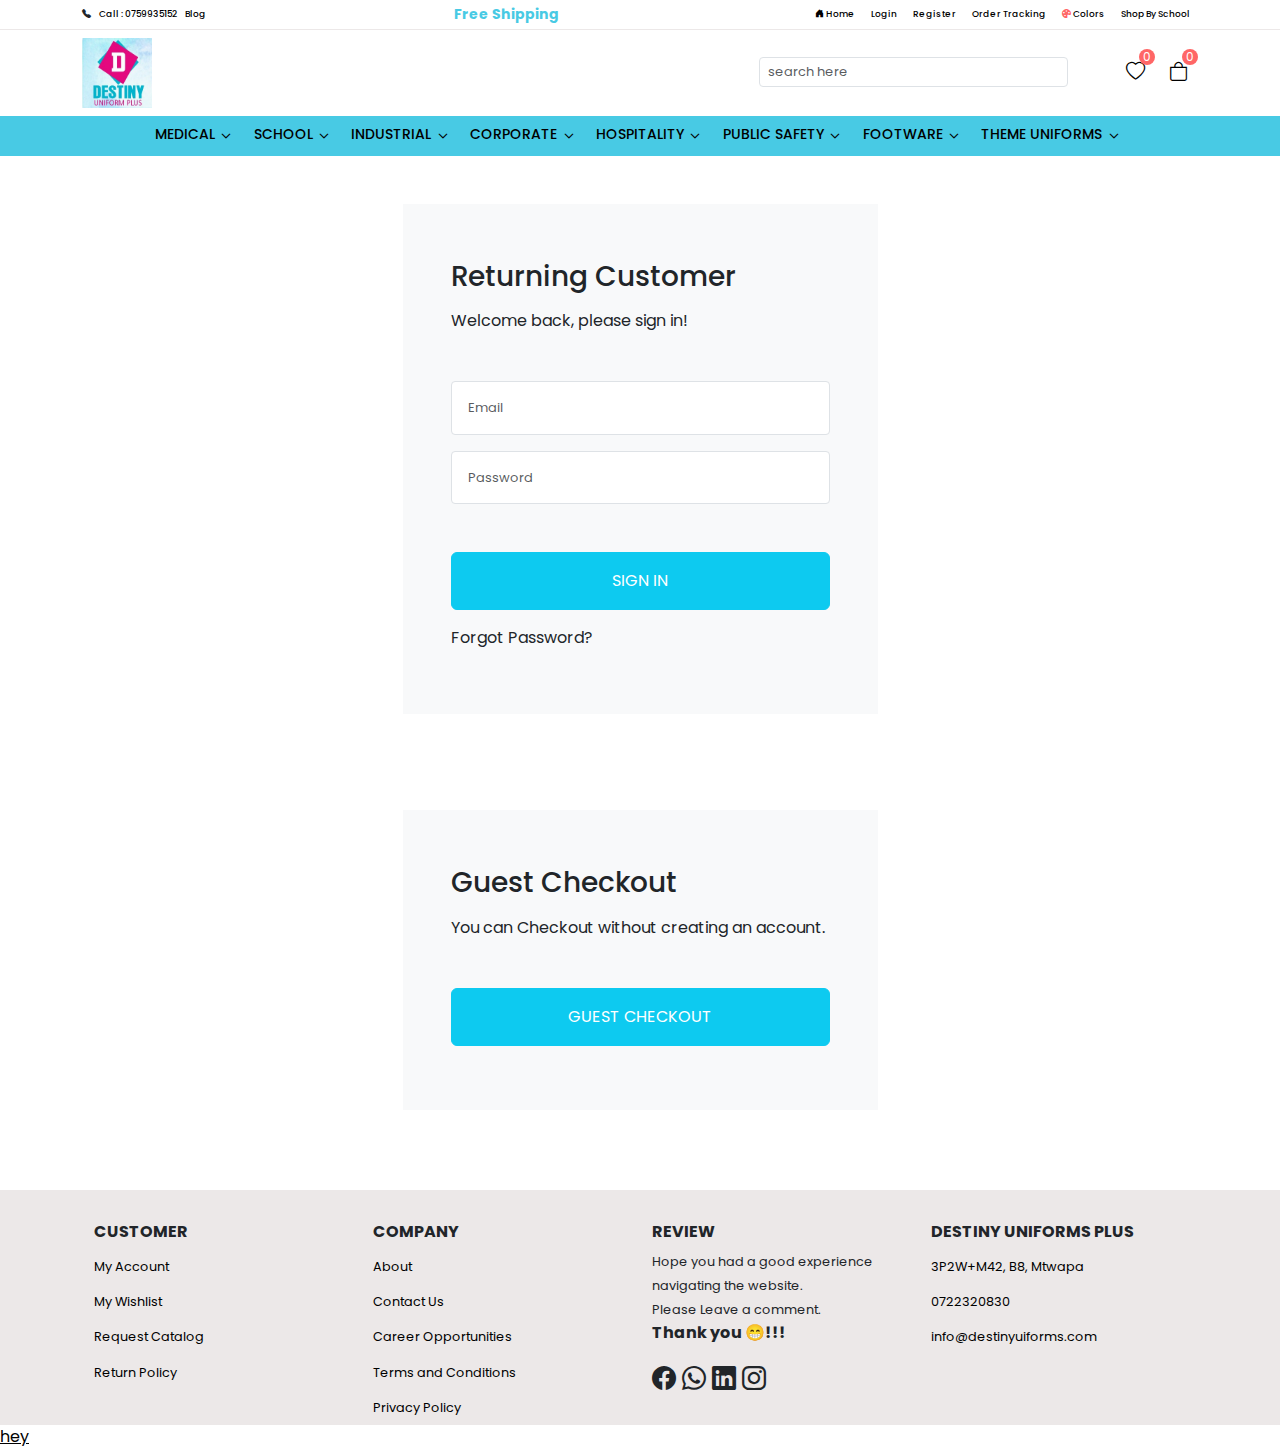
==== commit dc98b199: "Update checkout.html" ====
--- a/checkout.html
+++ b/checkout.html
@@ -973,4 +973,5 @@
   <!-- <script src="https://cdn.jsdelivr.net/npm/swiper@11/swiper-bundle.min.js"></script> -->
 </body>
 </html>
-  +
+  
--- a/index.css
+++ b/index.css
@@ -55,6 +55,12 @@
 a{
   color: var(--dark-color) !important;
 }
+.fs14{
+  font-size: clamp(2rem, .5rem+ 10vw, 9rem) !important;
+}
+.fs10{
+  font-size: 10px;
+}
 button{
   border: none;
 }
@@ -164,9 +170,6 @@
   font-weight: 550;
   color: #2b3034;  
   margin: 15px 0 5px 0;
-}
-.hero{
-  background-color: #eff5f5;
 }
 h1{
   font-weight: 600 !important;
@@ -215,9 +218,10 @@
  }
 .services .box{
   background-color: var(--services-color);
-  margin-right: 2rem;
+  margin-right: .5rem;
   padding: .2rem;
-
+  max-width: 100%;
+  width: 25rem;
 }
 .services .last{
   margin-right: 0 !important;
@@ -262,7 +266,31 @@
   box-shadow: 0 0 10px hsla(0, 0%, 0%, 0.25);
   visibility: hidden;
 }
-
+aside{
+  /* border-right: 2px solid var(--onyx); */
+  display: block;
+  /* padding: 2rem; */
+}
+.mobile{
+  display: none;
+}
+table{
+  /* --bs-table-striped-bg: var(--border-color) !important; */
+  vertical-align: middle !important;
+  width: 85% !important;
+}
+.form-control-sm{
+  font-size: 13px;
+}
+table .col-12{
+  width: fit-content !important;
+  /* vertical-align: middle !important; */
+}
+footer{
+  background-color: var(--border-color);
+  padding-top: 2rem;
+  margin-top: 2rem;
+}
 @media (max-width:992px) {
   ul.nav.justify-content-center, .bi-list::before{
     display: block ;
@@ -289,6 +317,13 @@
     .mega-links:hover .mega-box{
       display: none !important;
     }
+    table{
+      width: 100% !important;
+    }
+    .row2{
+      margin-right: 2.5rem !important;
+      margin-left: 0 !important;
+    }
   
 }
 @media (max-width: 767px) {
@@ -308,7 +343,14 @@
     height: 100%;
     background-color: rgba(0, 0, 0, 0.5); /* Adjust opacity as needed */
   }
-}
+  aside{
+    display: none;
+  }
+  .mobile, .example{
+    display: block;
+  }
+}
+
 @media (max-width: 525px){
   .navbar-two .desktop-only{
     display: none !important;
@@ -320,6 +362,12 @@
     width: 100%;
     text-align: center;
   }
+  tr .row{
+    display: block;
+  }
+  .action-btns button{
+    font-size: 10px;
+  }  
 }
 @media (max-width: 470px){
   .mega-links:hover .mega-box, .desktop-only{
@@ -360,13 +408,14 @@
   outline: 0;
   box-shadow: none !important;
 }
-.accordion-item:last-of-type>.accordion-collapse{
+.navbar-three .accordion-item:last-of-type>.accordion-collapse{
   /* background-color: var(--cultured); */
   padding: 0 2rem;
 }
 .accordion{
   --bs-accordion-border-color:none !important;
-  --bs-accordion-active-bg: var(--primary-color) !important;
+  /* --bs-accordion-active-bg: var(--primary-color) !important; */
+  --bs-accordion-active-bg: none !important;
   --bs-accordion-btn-icon-width: .8rem;
   --bs-accordion-btn-padding-y: .8rem !important;
 
@@ -383,8 +432,9 @@
   --bs-offcanvas-padding-x:.8rem !important;
   border-bottom:1px solid var(--border-color) ;
 }
-.accordion-item{
+.navbar-three .accordion-item{
   border-bottom:1px solid var(--border-color) ;
-
-}
-
+}
+aside .accordion{
+  --bs-accordion-btn-padding-x: 0.25rem !important;
+}
